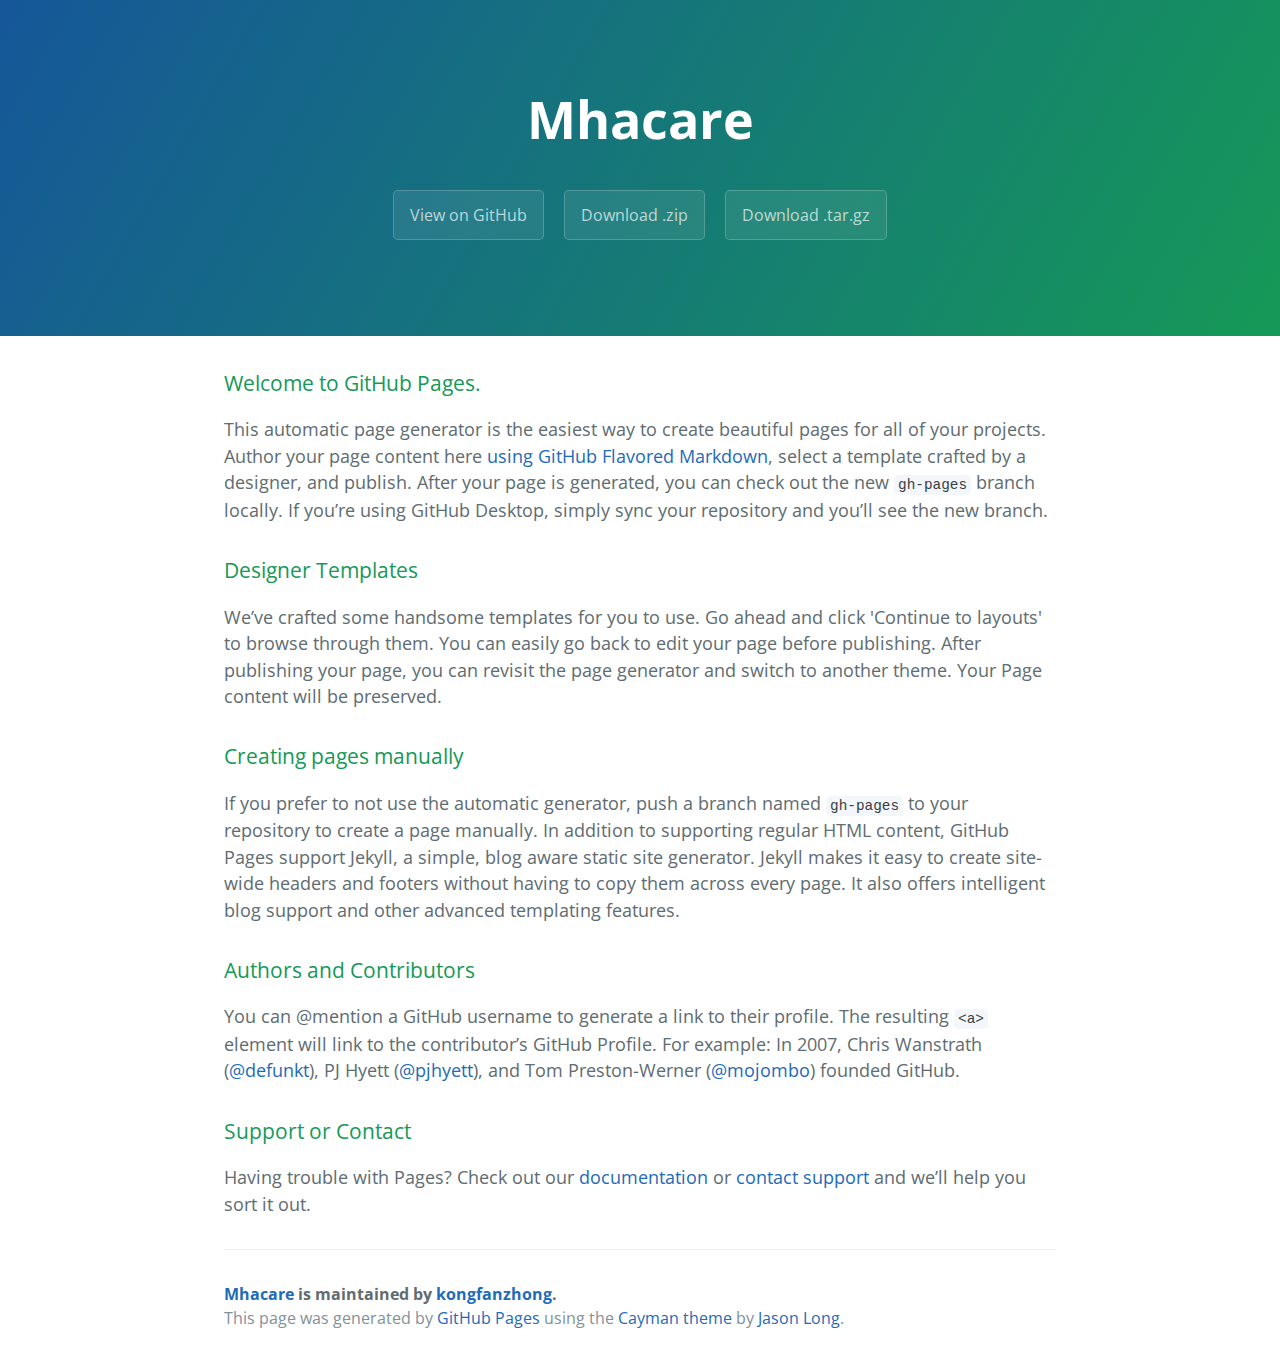
==== index.html @ 527b1ce5 "Create gh-pages branch via GitHub" ====
<!DOCTYPE html>
<html lang="en-us">
  <head>
    <meta charset="UTF-8">
    <title>Mhacare by kongfanzhong</title>
    <meta name="viewport" content="width=device-width, initial-scale=1">
    <link rel="stylesheet" type="text/css" href="stylesheets/normalize.css" media="screen">
    <link href='https://fonts.googleapis.com/css?family=Open+Sans:400,700' rel='stylesheet' type='text/css'>
    <link rel="stylesheet" type="text/css" href="stylesheets/stylesheet.css" media="screen">
    <link rel="stylesheet" type="text/css" href="stylesheets/github-light.css" media="screen">
  </head>
  <body>
    <section class="page-header">
      <h1 class="project-name">Mhacare</h1>
      <h2 class="project-tagline"></h2>
      <a href="https://github.com/kongfanzhong/Mhacare" class="btn">View on GitHub</a>
      <a href="https://github.com/kongfanzhong/Mhacare/zipball/master" class="btn">Download .zip</a>
      <a href="https://github.com/kongfanzhong/Mhacare/tarball/master" class="btn">Download .tar.gz</a>
    </section>

    <section class="main-content">
      <h3>
<a id="welcome-to-github-pages" class="anchor" href="#welcome-to-github-pages" aria-hidden="true"><span aria-hidden="true" class="octicon octicon-link"></span></a>Welcome to GitHub Pages.</h3>

<p>This automatic page generator is the easiest way to create beautiful pages for all of your projects. Author your page content here <a href="https://guides.github.com/features/mastering-markdown/">using GitHub Flavored Markdown</a>, select a template crafted by a designer, and publish. After your page is generated, you can check out the new <code>gh-pages</code> branch locally. If you’re using GitHub Desktop, simply sync your repository and you’ll see the new branch.</p>

<h3>
<a id="designer-templates" class="anchor" href="#designer-templates" aria-hidden="true"><span aria-hidden="true" class="octicon octicon-link"></span></a>Designer Templates</h3>

<p>We’ve crafted some handsome templates for you to use. Go ahead and click 'Continue to layouts' to browse through them. You can easily go back to edit your page before publishing. After publishing your page, you can revisit the page generator and switch to another theme. Your Page content will be preserved.</p>

<h3>
<a id="creating-pages-manually" class="anchor" href="#creating-pages-manually" aria-hidden="true"><span aria-hidden="true" class="octicon octicon-link"></span></a>Creating pages manually</h3>

<p>If you prefer to not use the automatic generator, push a branch named <code>gh-pages</code> to your repository to create a page manually. In addition to supporting regular HTML content, GitHub Pages support Jekyll, a simple, blog aware static site generator. Jekyll makes it easy to create site-wide headers and footers without having to copy them across every page. It also offers intelligent blog support and other advanced templating features.</p>

<h3>
<a id="authors-and-contributors" class="anchor" href="#authors-and-contributors" aria-hidden="true"><span aria-hidden="true" class="octicon octicon-link"></span></a>Authors and Contributors</h3>

<p>You can @mention a GitHub username to generate a link to their profile. The resulting <code>&lt;a&gt;</code> element will link to the contributor’s GitHub Profile. For example: In 2007, Chris Wanstrath (<a href="https://github.com/defunkt" class="user-mention">@defunkt</a>), PJ Hyett (<a href="https://github.com/pjhyett" class="user-mention">@pjhyett</a>), and Tom Preston-Werner (<a href="https://github.com/mojombo" class="user-mention">@mojombo</a>) founded GitHub.</p>

<h3>
<a id="support-or-contact" class="anchor" href="#support-or-contact" aria-hidden="true"><span aria-hidden="true" class="octicon octicon-link"></span></a>Support or Contact</h3>

<p>Having trouble with Pages? Check out our <a href="https://help.github.com/pages">documentation</a> or <a href="https://github.com/contact">contact support</a> and we’ll help you sort it out.</p>

      <footer class="site-footer">
        <span class="site-footer-owner"><a href="https://github.com/kongfanzhong/Mhacare">Mhacare</a> is maintained by <a href="https://github.com/kongfanzhong">kongfanzhong</a>.</span>

        <span class="site-footer-credits">This page was generated by <a href="https://pages.github.com">GitHub Pages</a> using the <a href="https://github.com/jasonlong/cayman-theme">Cayman theme</a> by <a href="https://twitter.com/jasonlong">Jason Long</a>.</span>
      </footer>

    </section>

  
  </body>
</html>
---- stylesheets/stylesheet.css ----
* {
  box-sizing: border-box; }

body {
  padding: 0;
  margin: 0;
  font-family: "Open Sans", "Helvetica Neue", Helvetica, Arial, sans-serif;
  font-size: 16px;
  line-height: 1.5;
  color: #606c71; }

a {
  color: #1e6bb8;
  text-decoration: none; }
  a:hover {
    text-decoration: underline; }

.btn {
  display: inline-block;
  margin-bottom: 1rem;
  color: rgba(255, 255, 255, 0.7);
  background-color: rgba(255, 255, 255, 0.08);
  border-color: rgba(255, 255, 255, 0.2);
  border-style: solid;
  border-width: 1px;
  border-radius: 0.3rem;
  transition: color 0.2s, background-color 0.2s, border-color 0.2s; }
  .btn + .btn {
    margin-left: 1rem; }

.btn:hover {
  color: rgba(255, 255, 255, 0.8);
  text-decoration: none;
  background-color: rgba(255, 255, 255, 0.2);
  border-color: rgba(255, 255, 255, 0.3); }

@media screen and (min-width: 64em) {
  .btn {
    padding: 0.75rem 1rem; } }

@media screen and (min-width: 42em) and (max-width: 64em) {
  .btn {
    padding: 0.6rem 0.9rem;
    font-size: 0.9rem; } }

@media screen and (max-width: 42em) {
  .btn {
    display: block;
    width: 100%;
    padding: 0.75rem;
    font-size: 0.9rem; }
    .btn + .btn {
      margin-top: 1rem;
      margin-left: 0; } }

.page-header {
  color: #fff;
  text-align: center;
  background-color: #159957;
  background-image: linear-gradient(120deg, #155799, #159957); }

@media screen and (min-width: 64em) {
  .page-header {
    padding: 5rem 6rem; } }

@media screen and (min-width: 42em) and (max-width: 64em) {
  .page-header {
    padding: 3rem 4rem; } }

@media screen and (max-width: 42em) {
  .page-header {
    padding: 2rem 1rem; } }

.project-name {
  margin-top: 0;
  margin-bottom: 0.1rem; }

@media screen and (min-width: 64em) {
  .project-name {
    font-size: 3.25rem; } }

@media screen and (min-width: 42em) and (max-width: 64em) {
  .project-name {
    font-size: 2.25rem; } }

@media screen and (max-width: 42em) {
  .project-name {
    font-size: 1.75rem; } }

.project-tagline {
  margin-bottom: 2rem;
  font-weight: normal;
  opacity: 0.7; }

@media screen and (min-width: 64em) {
  .project-tagline {
    font-size: 1.25rem; } }

@media screen and (min-width: 42em) and (max-width: 64em) {
  .project-tagline {
    font-size: 1.15rem; } }

@media screen and (max-width: 42em) {
  .project-tagline {
    font-size: 1rem; } }

.main-content :first-child {
  margin-top: 0; }
.main-content img {
  max-width: 100%; }
.main-content h1, .main-content h2, .main-content h3, .main-content h4, .main-content h5, .main-content h6 {
  margin-top: 2rem;
  margin-bottom: 1rem;
  font-weight: normal;
  color: #159957; }
.main-content p {
  margin-bottom: 1em; }
.main-content code {
  padding: 2px 4px;
  font-family: Consolas, "Liberation Mono", Menlo, Courier, monospace;
  font-size: 0.9rem;
  color: #383e41;
  background-color: #f3f6fa;
  border-radius: 0.3rem; }
.main-content pre {
  padding: 0.8rem;
  margin-top: 0;
  margin-bottom: 1rem;
  font: 1rem Consolas, "Liberation Mono", Menlo, Courier, monospace;
  color: #567482;
  word-wrap: normal;
  background-color: #f3f6fa;
  border: solid 1px #dce6f0;
  border-radius: 0.3rem; }
  .main-content pre > code {
    padding: 0;
    margin: 0;
    font-size: 0.9rem;
    color: #567482;
    word-break: normal;
    white-space: pre;
    background: transparent;
    border: 0; }
.main-content .highlight {
  margin-bottom: 1rem; }
  .main-content .highlight pre {
    margin-bottom: 0;
    word-break: normal; }
.main-content .highlight pre, .main-content pre {
  padding: 0.8rem;
  overflow: auto;
  font-size: 0.9rem;
  line-height: 1.45;
  border-radius: 0.3rem; }
.main-content pre code, .main-content pre tt {
  display: inline;
  max-width: initial;
  padding: 0;
  margin: 0;
  overflow: initial;
  line-height: inherit;
  word-wrap: normal;
  background-color: transparent;
  border: 0; }
  .main-content pre code:before, .main-content pre code:after, .main-content pre tt:before, .main-content pre tt:after {
    content: normal; }
.main-content ul, .main-content ol {
  margin-top: 0; }
.main-content blockquote {
  padding: 0 1rem;
  margin-left: 0;
  color: #819198;
  border-left: 0.3rem solid #dce6f0; }
  .main-content blockquote > :first-child {
    margin-top: 0; }
  .main-content blockquote > :last-child {
    margin-bottom: 0; }
.main-content table {
  display: block;
  width: 100%;
  overflow: auto;
  word-break: normal;
  word-break: keep-all; }
  .main-content table th {
    font-weight: bold; }
  .main-content table th, .main-content table td {
    padding: 0.5rem 1rem;
    border: 1px solid #e9ebec; }
.main-content dl {
  padding: 0; }
  .main-content dl dt {
    padding: 0;
    margin-top: 1rem;
    font-size: 1rem;
    font-weight: bold; }
  .main-content dl dd {
    padding: 0;
    margin-bottom: 1rem; }
.main-content hr {
  height: 2px;
  padding: 0;
  margin: 1rem 0;
  background-color: #eff0f1;
  border: 0; }

@media screen and (min-width: 64em) {
  .main-content {
    max-width: 64rem;
    padding: 2rem 6rem;
    margin: 0 auto;
    font-size: 1.1rem; } }

@media screen and (min-width: 42em) and (max-width: 64em) {
  .main-content {
    padding: 2rem 4rem;
    font-size: 1.1rem; } }

@media screen and (max-width: 42em) {
  .main-content {
    padding: 2rem 1rem;
    font-size: 1rem; } }

.site-footer {
  padding-top: 2rem;
  margin-top: 2rem;
  border-top: solid 1px #eff0f1; }

.site-footer-owner {
  display: block;
  font-weight: bold; }

.site-footer-credits {
  color: #819198; }

@media screen and (min-width: 64em) {
  .site-footer {
    font-size: 1rem; } }

@media screen and (min-width: 42em) and (max-width: 64em) {
  .site-footer {
    font-size: 1rem; } }

@media screen and (max-width: 42em) {
  .site-footer {
    font-size: 0.9rem; } }
---- stylesheets/github-light.css ----
/*
The MIT License (MIT)

Copyright (c) 2016 GitHub, Inc.

Permission is hereby granted, free of charge, to any person obtaining a copy
of this software and associated documentation files (the "Software"), to deal
in the Software without restriction, including without limitation the rights
to use, copy, modify, merge, publish, distribute, sublicense, and/or sell
copies of the Software, and to permit persons to whom the Software is
furnished to do so, subject to the following conditions:

The above copyright notice and this permission notice shall be included in all
copies or substantial portions of the Software.

THE SOFTWARE IS PROVIDED "AS IS", WITHOUT WARRANTY OF ANY KIND, EXPRESS OR
IMPLIED, INCLUDING BUT NOT LIMITED TO THE WARRANTIES OF MERCHANTABILITY,
FITNESS FOR A PARTICULAR PURPOSE AND NONINFRINGEMENT. IN NO EVENT SHALL THE
AUTHORS OR COPYRIGHT HOLDERS BE LIABLE FOR ANY CLAIM, DAMAGES OR OTHER
LIABILITY, WHETHER IN AN ACTION OF CONTRACT, TORT OR OTHERWISE, ARISING FROM,
OUT OF OR IN CONNECTION WITH THE SOFTWARE OR THE USE OR OTHER DEALINGS IN THE
SOFTWARE.

*/

.pl-c /* comment */ {
  color: #969896;
}

.pl-c1 /* constant, variable.other.constant, support, meta.property-name, support.constant, support.variable, meta.module-reference, markup.raw, meta.diff.header */,
.pl-s .pl-v /* string variable */ {
  color: #0086b3;
}

.pl-e /* entity */,
.pl-en /* entity.name */ {
  color: #795da3;
}

.pl-smi /* variable.parameter.function, storage.modifier.package, storage.modifier.import, storage.type.java, variable.other */,
.pl-s .pl-s1 /* string source */ {
  color: #333;
}

.pl-ent /* entity.name.tag */ {
  color: #63a35c;
}

.pl-k /* keyword, storage, storage.type */ {
  color: #a71d5d;
}

.pl-s /* string */,
.pl-pds /* punctuation.definition.string, string.regexp.character-class */,
.pl-s .pl-pse .pl-s1 /* string punctuation.section.embedded source */,
.pl-sr /* string.regexp */,
.pl-sr .pl-cce /* string.regexp constant.character.escape */,
.pl-sr .pl-sre /* string.regexp source.ruby.embedded */,
.pl-sr .pl-sra /* string.regexp string.regexp.arbitrary-repitition */ {
  color: #183691;
}

.pl-v /* variable */ {
  color: #ed6a43;
}

.pl-id /* invalid.deprecated */ {
  color: #b52a1d;
}

.pl-ii /* invalid.illegal */ {
  color: #f8f8f8;
  background-color: #b52a1d;
}

.pl-sr .pl-cce /* string.regexp constant.character.escape */ {
  font-weight: bold;
  color: #63a35c;
}

.pl-ml /* markup.list */ {
  color: #693a17;
}

.pl-mh /* markup.heading */,
.pl-mh .pl-en /* markup.heading entity.name */,
.pl-ms /* meta.separator */ {
  font-weight: bold;
  color: #1d3e81;
}

.pl-mq /* markup.quote */ {
  color: #008080;
}

.pl-mi /* markup.italic */ {
  font-style: italic;
  color: #333;
}

.pl-mb /* markup.bold */ {
  font-weight: bold;
  color: #333;
}

.pl-md /* markup.deleted, meta.diff.header.from-file */ {
  color: #bd2c00;
  background-color: #ffecec;
}

.pl-mi1 /* markup.inserted, meta.diff.header.to-file */ {
  color: #55a532;
  background-color: #eaffea;
}

.pl-mdr /* meta.diff.range */ {
  font-weight: bold;
  color: #795da3;
}

.pl-mo /* meta.output */ {
  color: #1d3e81;
}
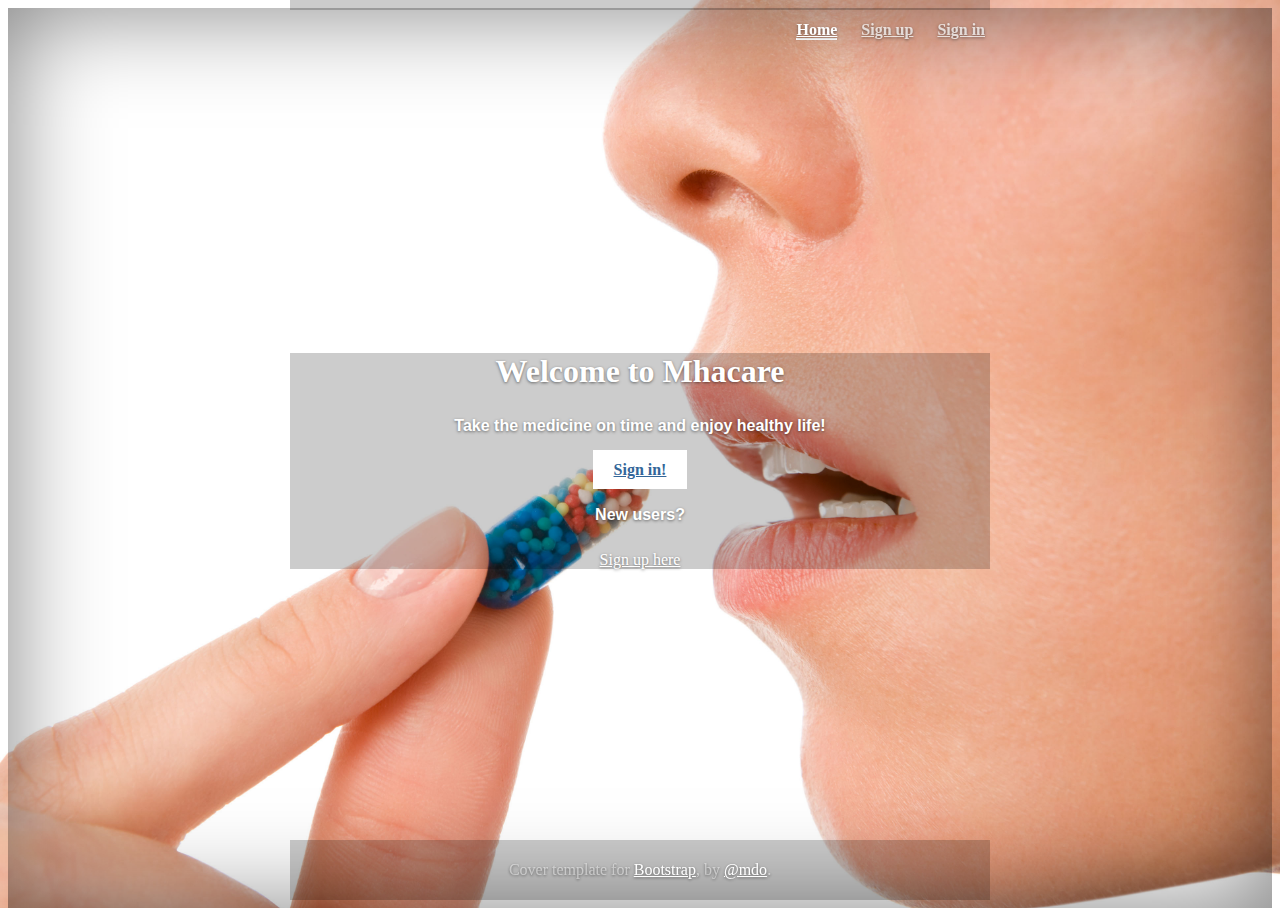
==== commit 69431bb1: "Add files via upload" ====
--- a/index.html
+++ b/index.html
@@ -1,57 +1,93 @@
 <!DOCTYPE html>
-<html lang="en-us">
+<html lang="en">
   <head>
-    <meta charset="UTF-8">
-    <title>Mhacare by kongfanzhong</title>
+    <meta charset="utf-8">
+    <meta http-equiv="X-UA-Compatible" content="IE=edge">
     <meta name="viewport" content="width=device-width, initial-scale=1">
-    <link rel="stylesheet" type="text/css" href="stylesheets/normalize.css" media="screen">
-    <link href='https://fonts.googleapis.com/css?family=Open+Sans:400,700' rel='stylesheet' type='text/css'>
-    <link rel="stylesheet" type="text/css" href="stylesheets/stylesheet.css" media="screen">
-    <link rel="stylesheet" type="text/css" href="stylesheets/github-light.css" media="screen">
+    <!-- The above 3 meta tags *must* come first in the head; any other head content must come *after* these tags -->
+    <meta name="description" content="">
+    <meta name="author" content="">
+    <link rel="icon" href="icon1.png">
+
+    <title>Welcome to Health system care center</title>
+
+    <!-- Bootstrap core CSS -->
+    <link href="./dist/css/bootstrap.min.css" rel="stylesheet">
+
+    <!-- IE10 viewport hack for Surface/desktop Windows 8 bug -->
+    <link href="./assets/css/ie10-viewport-bug-workaround.css" rel="stylesheet">
+
+    <!-- Custom styles for this template -->
+    <link href="./cover.css" rel="stylesheet">
+
+    <!-- Just for debugging purposes. Don't actually copy these 2 lines! -->
+    <!--[if lt IE 9]><script src="../../assets/js/ie8-responsive-file-warning.js"></script><![endif]-->
+    <script src="./assets/js/ie-emulation-modes-warning.js"></script>
+	
+	<style>
+	h5{
+		font-size: 1em;
+		font-family: "Trebuchet MS", Helvetica, sans-serif;
+        color: #FFFFFF;
+	}
+	</style>
+    <!-- HTML5 shim and Respond.js for IE8 support of HTML5 elements and media queries -->
+    <!--[if lt IE 9]>
+      <script src="https://oss.maxcdn.com/html5shiv/3.7.3/html5shiv.min.js"></script>
+      <script src="https://oss.maxcdn.com/respond/1.4.2/respond.min.js"></script>
+    <![endif]-->
   </head>
-  <body>
-    <section class="page-header">
-      <h1 class="project-name">Mhacare</h1>
-      <h2 class="project-tagline"></h2>
-      <a href="https://github.com/kongfanzhong/Mhacare" class="btn">View on GitHub</a>
-      <a href="https://github.com/kongfanzhong/Mhacare/zipball/master" class="btn">Download .zip</a>
-      <a href="https://github.com/kongfanzhong/Mhacare/tarball/master" class="btn">Download .tar.gz</a>
-    </section>
 
-    <section class="main-content">
-      <h3>
-<a id="welcome-to-github-pages" class="anchor" href="#welcome-to-github-pages" aria-hidden="true"><span aria-hidden="true" class="octicon octicon-link"></span></a>Welcome to GitHub Pages.</h3>
+  <body background = "./Medicine.jpg">
 
-<p>This automatic page generator is the easiest way to create beautiful pages for all of your projects. Author your page content here <a href="https://guides.github.com/features/mastering-markdown/">using GitHub Flavored Markdown</a>, select a template crafted by a designer, and publish. After your page is generated, you can check out the new <code>gh-pages</code> branch locally. If you’re using GitHub Desktop, simply sync your repository and you’ll see the new branch.</p>
+    <div class="site-wrapper">
 
-<h3>
-<a id="designer-templates" class="anchor" href="#designer-templates" aria-hidden="true"><span aria-hidden="true" class="octicon octicon-link"></span></a>Designer Templates</h3>
+      <div class="site-wrapper-inner">
 
-<p>We’ve crafted some handsome templates for you to use. Go ahead and click 'Continue to layouts' to browse through them. You can easily go back to edit your page before publishing. After publishing your page, you can revisit the page generator and switch to another theme. Your Page content will be preserved.</p>
+        <div class="cover-container">
 
-<h3>
-<a id="creating-pages-manually" class="anchor" href="#creating-pages-manually" aria-hidden="true"><span aria-hidden="true" class="octicon octicon-link"></span></a>Creating pages manually</h3>
+          <div class="masthead clearfix">
+            <div class="inner">
+              <nav>
+                <ul class="nav masthead-nav">
+                  <li class="active"><a href="https://www.meridianhealth.com/">Home</a></li>
+                  <li><a href="./Sign_up.html">Sign up</a></li>
+                  <li><a href="./Sign_in.html">Sign in</a></li>
+                </ul>
+              </nav>
+            </div>
+          </div>
 
-<p>If you prefer to not use the automatic generator, push a branch named <code>gh-pages</code> to your repository to create a page manually. In addition to supporting regular HTML content, GitHub Pages support Jekyll, a simple, blog aware static site generator. Jekyll makes it easy to create site-wide headers and footers without having to copy them across every page. It also offers intelligent blog support and other advanced templating features.</p>
+          <div class="inner cover">
+            <h1 class="cover-heading">Welcome to Mhacare</h1>
+            <h5 class="lead">Take the medicine on time and enjoy healthy life!</h5>
+            <p class="lead">
+              <a href="./Sign_in.html" class="btn btn-lg btn-default">Sign in!</a>
+            </p>
+			<p class="lead">
+			  <h5> New users? </h5> <a href="./Sign_up.html"> Sign up here </a>
+			</p>
+          </div>
 
-<h3>
-<a id="authors-and-contributors" class="anchor" href="#authors-and-contributors" aria-hidden="true"><span aria-hidden="true" class="octicon octicon-link"></span></a>Authors and Contributors</h3>
+          <div class="mastfoot">
+            <div class="inner">
+              <p>Cover template for <a href="http://getbootstrap.com">Bootstrap</a>, by <a href="https://twitter.com/mdo">@mdo</a>.</p>
+            </div>
+          </div>
 
-<p>You can @mention a GitHub username to generate a link to their profile. The resulting <code>&lt;a&gt;</code> element will link to the contributor’s GitHub Profile. For example: In 2007, Chris Wanstrath (<a href="https://github.com/defunkt" class="user-mention">@defunkt</a>), PJ Hyett (<a href="https://github.com/pjhyett" class="user-mention">@pjhyett</a>), and Tom Preston-Werner (<a href="https://github.com/mojombo" class="user-mention">@mojombo</a>) founded GitHub.</p>
+        </div>
 
-<h3>
-<a id="support-or-contact" class="anchor" href="#support-or-contact" aria-hidden="true"><span aria-hidden="true" class="octicon octicon-link"></span></a>Support or Contact</h3>
+      </div>
 
-<p>Having trouble with Pages? Check out our <a href="https://help.github.com/pages">documentation</a> or <a href="https://github.com/contact">contact support</a> and we’ll help you sort it out.</p>
+    </div>
 
-      <footer class="site-footer">
-        <span class="site-footer-owner"><a href="https://github.com/kongfanzhong/Mhacare">Mhacare</a> is maintained by <a href="https://github.com/kongfanzhong">kongfanzhong</a>.</span>
-
-        <span class="site-footer-credits">This page was generated by <a href="https://pages.github.com">GitHub Pages</a> using the <a href="https://github.com/jasonlong/cayman-theme">Cayman theme</a> by <a href="https://twitter.com/jasonlong">Jason Long</a>.</span>
-      </footer>
-
-    </section>
-
-  
+    <!-- Bootstrap core JavaScript
+    ================================================== -->
+    <!-- Placed at the end of the document so the pages load faster -->
+    <script src="https://ajax.googleapis.com/ajax/libs/jquery/1.12.4/jquery.min.js"></script>
+    <script>window.jQuery || document.write('<script src="../../assets/js/vendor/jquery.min.js"><\/script>')</script>
+    <script src="../../dist/js/bootstrap.min.js"></script>
+    <!-- IE10 viewport hack for Surface/desktop Windows 8 bug -->
+    <script src="../../assets/js/ie10-viewport-bug-workaround.js"></script>
   </body>
 </html>
--- a/cover.css
+++ b/cover.css
@@ -0,0 +1,167 @@
+/*
+ * Globals
+ */
+
+/* Links */
+a,
+a:focus,
+a:hover {
+  color: #fff;
+}
+
+/* Custom default button */
+.btn-default,
+.btn-default:hover,
+.btn-default:focus {
+  color: #336699;
+  text-shadow: none; /* Prevent inheritance from `body` */
+  background-color: #fff;
+  border: 1px solid #fff;
+}
+
+
+/*
+ * Base structure
+ */
+
+html,
+body {
+  height: 100%;
+  background-repeat: no repeat;
+  background-size: 100%;
+}
+body {
+  color: #ffffff;
+  text-align: center;
+  text-shadow: 0 1px 3px rgba(0,0,0,.5);
+}
+
+/* Extra markup and styles for table-esque vertical and horizontal centering */
+.site-wrapper {
+  display: table;
+  width: 100%;
+  height: 100%; /* For at least Firefox */
+  min-height: 100%;
+  -webkit-box-shadow: inset 0 0 100px rgba(0,0,0,.5);
+          box-shadow: inset 0 0 100px rgba(0,0,0,.5);
+  
+}
+.site-wrapper-inner {
+  display: table-cell;
+  vertical-align: top;
+}
+.cover-container {
+  margin-right: auto;
+  margin-left: auto;
+}
+
+/* Padding for spacing */
+.inner {
+  padding: 5px;
+  background-color: #F0F0F0;
+  background-color:rgba(0,0,0,0.2);
+}
+
+
+/*
+ * Header
+ */
+.masthead-brand {
+  margin-top: 10px;
+  margin-bottom: 10px;
+}
+
+.masthead-nav > li {
+  display: inline-block;
+}
+.masthead-nav > li + li {
+  margin-left: 20px;
+}
+.masthead-nav > li > a {
+  padding-right: 0;
+  padding-left: 0;
+  font-size: 1em;
+  font-weight: bold;
+  color: #fff; /* IE8 proofing */
+  color: rgba(255,255,255,.75);
+  border-bottom: 2px solid transparent;
+}
+.masthead-nav > li > a:hover,
+.masthead-nav > li > a:focus {
+  background-color: transparent;
+  border-bottom-color: #CCCCCC;
+  border-bottom-color: rgba(255,255,255,.25);
+}
+.masthead-nav > .active > a,
+.masthead-nav > .active > a:hover,
+.masthead-nav > .active > a:focus {
+  color: #fff;
+  border-bottom-color: #fff;
+}
+
+@media (min-width: 768px) {
+  .masthead-brand {
+    float: left;
+  }
+  .masthead-nav {
+    float: right;
+  }
+}
+
+
+/*
+ * Cover
+ */
+
+.cover {
+  padding: 0 20px;
+}
+.cover .btn-lg {
+  padding: 10px 20px;
+  font-weight: bold;
+}
+
+
+/*
+ * Footer
+ */
+
+.mastfoot {
+  color: #999; /* IE8 proofing */
+  color: rgba(255,255,255,.5);
+}
+
+
+/*
+ * Affix and center
+ */
+
+@media (min-width: 768px) {
+  /* Pull out the header and footer */
+  .masthead {
+    position: fixed;
+    top: 0;
+  }
+  .mastfoot {
+    position: fixed;
+    bottom: 0;
+  }
+  /* Start the vertical centering */
+  .site-wrapper-inner {
+    vertical-align: middle;
+  }
+  /* Handle the widths */
+  .masthead,
+  .mastfoot,
+  .cover-container {
+    width: 100%; /* Must be percentage or pixels for horizontal alignment */
+  }
+}
+
+@media (min-width: 992px) {
+  .masthead,
+  .mastfoot,
+  .cover-container {
+    width: 700px;
+  }
+}
